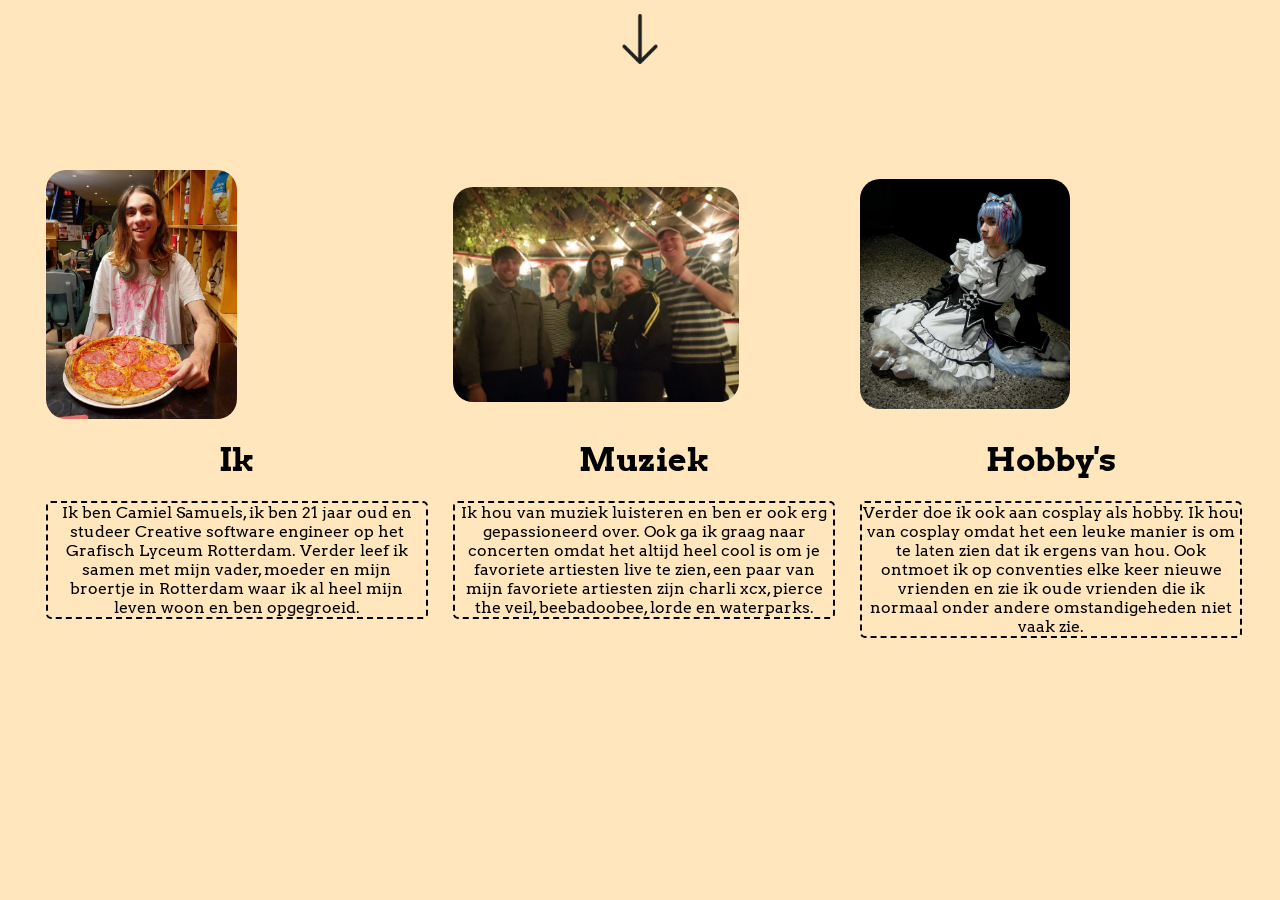
==== about/index.html @ 63a795d3 "font changes" ====
<!DOCTYPE html>
<html lang="en">
<head>
    <meta charset="UTF-8">
    <meta name="viewport" content="width=device-width, initial-scale=1.0">
    <title>Document</title>
    <link rel="stylesheet" href="../css/main.css">
    <link rel="stylesheet" href="../css/about.css">
    <script src="../Javascript/main.js"></script>
    <script src="../Javascript/about.js"></script>
    <link rel="icon" type="image/x-icon" href="../images/favicon.png">
    <link href="https://fonts.googleapis.com/css2?family=Arvo:wght@400;700&display=swap" rel="stylesheet">
</head>
<body>
    <header id="header" onclick="burger()">
    <img src="../images/Hamburger.png" alt="" id="burger">
        <div class="header-content">
            <a href="../index.html" id="headerHome">Home</a>
            <a href="../expertise/" id="headerExpertise">Expertise</a>
            <a class="active" href="#OverMij" id="headerAbout">Over mij</a>
            <a href="../work/" id="headerProject">Projecten</a>
        </div>
    </header>
    <div class="buttonWrap">
        <img src="../images/arrow.png" alt="" onclick="header()" id="button">
    </div>

        <div class="container">
            <div id="picture" class="box">
                <img src="../images/Pizza.jpg" id="picture1" alt="">
            </div>

            <div id="picture" class="box">
                <img src="../images/Band.jpg" id="picture2" alt="">
            </div>

            <div id="picture" class="box">
                <img src="../images/Cosplay.jpeg" id="picture3" alt="">
            </div>

            <div id="text" class="box">
                <h1 class="header" id="me">Ik</h1>
                <p id="text1">Ik ben Camiel Samuels, ik ben 21 jaar oud 
                en studeer Creative software engineer op het Grafisch Lyceum Rotterdam. 
                Verder leef ik samen met mijn vader, moeder en mijn broertje
                in Rotterdam waar ik al heel mijn leven woon en ben opgegroeid.
                </p>
            </div>

            <div id="text" class="box">
                <h1 class="header" id="music">Muziek</h1>
                <p id="text2">Ik hou van muziek luisteren en ben er ook erg gepassioneerd over. 
                Ook ga ik graag naar concerten omdat het altijd heel cool is om je favoriete artiesten live te zien, 
                een paar van mijn favoriete artiesten zijn charli xcx, pierce the veil, beebadoobee, lorde en waterparks.
                </p>
            </div>

            <div id="text" class="box">
                <h1 class="header" id="cosplay">Hobby's</h1>
                <p id="text3">Verder doe ik ook aan cosplay als hobby. Ik hou van cosplay omdat het een leuke manier is om te laten zien dat ik ergens van hou. 
                Ook ontmoet ik op conventies elke keer nieuwe vrienden en zie ik oude vrienden die ik normaal onder andere omstandigeheden niet vaak zie.
                </p>
            </div>
        </div>
    
</body>
</html>
---- css/main.css ----
body{
    background-color: #ffe6bc;
    font-family: 'Arvo', serif;
}
    /*header*/
header {
    top: -150px;
    position: relative;
    display: flex;
    justify-content: center;
    margin: auto;
    background-color: #ffdfa9;
    padding: 2.4% 1%;
    border-radius: 15px;
    font-weight: 500;
    transition: top 0.8s ease-in-out;
    width: 97%;
    font-weight: 600;
}

header a {
    margin-left: 50px;
    margin-right: 50px;
    color: rgb(38, 38, 38);
    text-align: center;
    padding: 17px;
    text-decoration: none;
    font-size: 18px; 
    line-height: 25px;
    border-radius: 10px;
}

header a:hover {
    background-color: #ec7f73;
    color: black;
}

header a.active {
    background-color: #c04c40;
    color:beige;    
}

header.active{
    top: 0 !important;
}

.headerAbout{
    position: relative;

}

    /*header*/

    /*button*/
.buttonWrap{
    text-align: center;
}

#button{
    position: relative;
    bottom: 80px;
    width: 50px;
    transform: rotate(270deg);
    transition: bottom 0.8s ease-in-out, transform 0.8s ease-in-out;
    cursor: pointer;
}

#button.active{
    width: 50x;
    bottom: -20px !important;
    transform: rotate(90deg);
}
    /*button*/

    /*footer*/
.footer{
    position: fixed;
    place-items: center;
    width: 100%;
    bottom: 0;
}

#contact{
    position: relative;
    top: 12px;
    font-weight: 900;
    font-size: 35px;
}

#line2{
    position: relative;
    bottom: 10px;
    width: 100%;
    border-color: #000000;
}

#flex{
    position: relative;
    display: flex;
    justify-content: center;
    place-items: center;
    bottom: 9px;
}

#linkedIn{
    position: relative;
    cursor: pointer;
    border-radius: 25%;
    width: 85px;

    transition: background-color 0.4s ease, transform 0.4s ease, box-shadow 0.4s ease;
}

#github{
    position: relative;
    cursor: pointer;
    width: 72px;
    margin: 0 1%;
    transition: background-color 0.4s ease, transform 0.4s ease, box-shadow 0.4s ease;
}

#email{
    position: relative;
    cursor: pointer;
    margin-left: 5%;
    width: 70px;
    transition: background-color 0.4s ease, transform 0.4s ease, box-shadow 0.4s ease;
}

.zoom:hover {
    transform: scale(1.09);
    box-shadow: 0 6px 12px rgba(255, 255, 255, 0);
}
    /*footer*/

    /*mobile*/
@media only screen and (max-width: 950px) {
    header{
    position: relative;
    cursor: pointer;
    top: 0px;
    margin: 0%;
    width: 10%;
    left: 85%;
    padding: 5% 2%;
    background-color: #c04c40;
    }

    header a{
        position: relative;
        color: black;
        margin: 0%;
    }
    .header-content{
    display: none;
    position: absolute;
    padding: 5%;
    z-index: 1;
    }

    header.active .header-content {
    display: grid;
    cursor: pointer;
    margin-left: 75%;
    right: -3%;
    top: 70px;
    }

    #button{
    display: none;
    }

    #headerHome{
    position: relative;
    }

    #headerAbout {
    position: relative;
    margin-left: 0%;
    margin-right: 0%;
    left: 0px;
    }

    #headerPortfolio{
    position: relative;
    }

    #burger{ 
        display: unset !important;
        
    }
}

.burgerWrap{
    text-align: center;
}

#burger{
    position: relative;
    object-fit: cover;
    width: 38%;
    display: none;
}
---- css/about.css ----
.container{
    position: fixed;
    display: grid;
    column-gap: 2%;
    grid-template-columns: 30% 30% 30%;
    justify-content: center;
    place-items: center;
    text-align: center;
    top: 170px;
}

.box{
    position: relative;
    place-items: center;
}

#text.box{
    height: 100%;
}

#picture1{
    display: grid;
    width: 50%;
    height: 60%;
    object-fit: cover;
    justify-content: center;
    border-radius: 20px;
}

#picture2{
    display: grid;
    width: 75%;
    object-fit: cover;
    justify-content: center;
    border-radius: 20px;
}

#picture3{
    display: grid;  
    position: relative;
    width: 55%;
    object-fit: cover;
    justify-content: center;
    border-radius: 20px; 
}              

#me{
    position: relative;
}

#music{
    position: relative;
}

#cosplay{
    position: relative;
}

#text{

}  

#text1{
    position: relative;
    border-style:dashed;
    border-radius: 5px;
    border-width: 2px;
}          

#text2{
    position: relative;
    border-style:dashed;
    border-radius: 5px;
    border-width: 2px;
}              

#text3{
    position: relative;
    border-style:dashed;
    border-radius: 5px;
    border-width: 2px;
}              

img{
    transition: background-color 0.4s ease, transform 0.4s ease;
}

img:hover{
    transform: scale(1.05);
}
@media only screen and (max-width: 950px) {

img:hover{
    transform: scale(1);
}

.container{
    position: relative;
    display: block;
    top: 220px;
    grid-template-columns: 20%;
    height: 1200px;
}

.box{
    position: relative;
    height: 0;
}

#text.box{
    position: relative;
    height: 0;
}

h1{
    font-size: 20px;
}

p{
    font-size: 12px;
    font-weight: 550;
}

#picture1{
    position: relative;
    width: 250px;
    height: 310px;
    bottom: 200px;
}

#me{
    position: relative;
    top: 115px;
}

#text1{
    position: relative;
    top: 115px;
}

#picture2{
    position: relative;
    width: 350px;
    height: 260px;
    top: 250px;
}

#music{
    position: relative;
    top: 500px;
}

#text2{
    position: relative;
    top: 500px;
}

#picture3{
    position: relative;
    width: 350px;
    height: 340px;
    top: 640px;
}

#cosplay{
    position: relative;
    top: 950px;
}

#text3{
    position: relative;
    top: 950px;
}

}
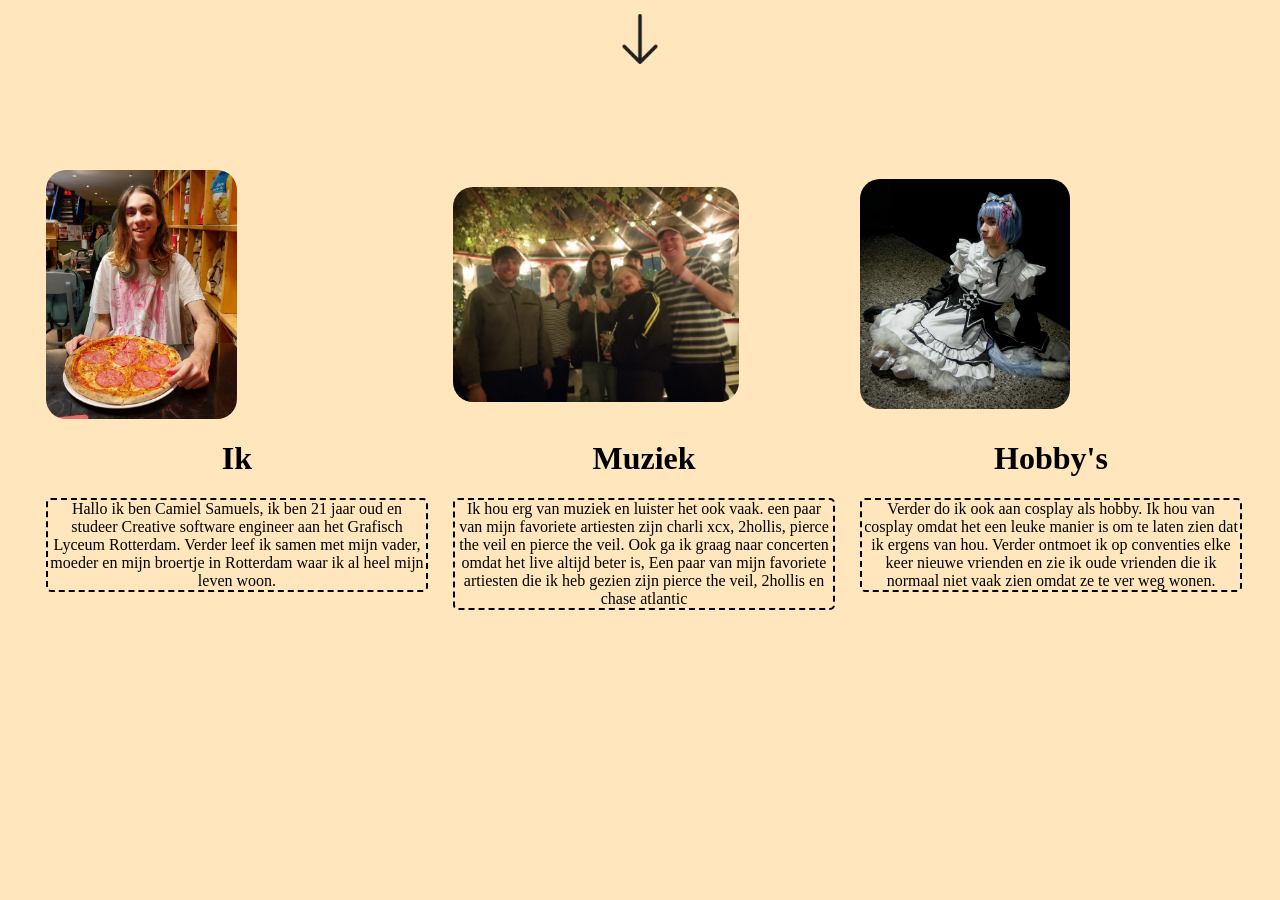
==== commit 7efd5bd1: "css changes" ====
--- a/about/index.html
+++ b/about/index.html
@@ -9,59 +9,60 @@
     <script src="../Javascript/main.js"></script>
     <script src="../Javascript/about.js"></script>
     <link rel="icon" type="image/x-icon" href="../images/favicon.png">
-    <link href="https://fonts.googleapis.com/css2?family=Arvo:wght@400;700&display=swap" rel="stylesheet">
 </head>
 <body>
     <header id="header" onclick="burger()">
     <img src="../images/Hamburger.png" alt="" id="burger">
         <div class="header-content">
-            <a href="../index.html" id="headerHome">Home</a>
-            <a href="../expertise/" id="headerExpertise">Expertise</a>
-            <a class="active" href="#OverMij" id="headerAbout">Over mij</a>
-            <a href="../work/" id="headerProject">Projecten</a>
+    <a href="../index.html" id="headerHome">Home</a>
+    <a href="../expertise/" id="headerExpertise">Expertise</a>
+    <a class="active" href="#OverMij" id="headerAbout">Over mij</a>
+    <a href="../work/" id="headerPortfolio">Portfolio</a>
         </div>
     </header>
-    <div class="buttonWrap">
+
+        <div class="buttonWrap">
         <img src="../images/arrow.png" alt="" onclick="header()" id="button">
+        </div>
+
+    <div class="container">
+        <div id="picture" class="box">
+            <img src="../images/Pizza.jpg" id="picture1" alt="">
+        </div>
+
+        <div id="picture" class="box">
+            <img src="../images/Band.jpg" id="picture2" alt="">
+        </div>
+
+        <div id="picture" class="box">
+            <img src="../images/Cosplay.jpeg" id="picture3" alt="">
+        </div>
+
+        <div id="text" class="box">
+            <h1 class="header" id="me">Ik</h1>
+            <p id="text1">Hallo ik ben Camiel Samuels, ik ben 21 jaar oud
+                en studeer Creative software engineer aan het Grafisch Lyceum Rotterdam. 
+                Verder leef ik samen met mijn vader, moeder en mijn broertje
+                in Rotterdam waar ik al heel mijn leven woon.
+            </p>
+        </div>
+
+        <div id="text" class="box">
+             <h1 class="header" id="music">Muziek</h1>
+            <p id="text2">Ik hou erg van muziek en luister het ook vaak.
+                een paar van mijn favoriete artiesten zijn charli xcx, 2hollis, pierce the veil en pierce the veil.
+                Ook ga ik graag naar concerten omdat het live altijd beter is, Een paar van mijn favoriete artiesten die ik heb gezien zijn pierce the veil, 2hollis en chase atlantic
+            </p>
+        </div>
+
+        <div id="text" class="box">
+                <h1 class="header" id="cosplay">Hobby's</h1>
+            <p id="text3">Verder do ik ook aan cosplay als hobby. Ik hou van cosplay omdat het een leuke manier is om te laten zien dat ik ergens van hou. 
+                Verder ontmoet ik op conventies elke keer nieuwe vrienden en zie ik oude vrienden die ik normaal niet vaak zien omdat ze te ver weg wonen.
+                
+            </p>
+        </div>
     </div>
-
-        <div class="container">
-            <div id="picture" class="box">
-                <img src="../images/Pizza.jpg" id="picture1" alt="">
-            </div>
-
-            <div id="picture" class="box">
-                <img src="../images/Band.jpg" id="picture2" alt="">
-            </div>
-
-            <div id="picture" class="box">
-                <img src="../images/Cosplay.jpeg" id="picture3" alt="">
-            </div>
-
-            <div id="text" class="box">
-                <h1 class="header" id="me">Ik</h1>
-                <p id="text1">Ik ben Camiel Samuels, ik ben 21 jaar oud 
-                en studeer Creative software engineer op het Grafisch Lyceum Rotterdam. 
-                Verder leef ik samen met mijn vader, moeder en mijn broertje
-                in Rotterdam waar ik al heel mijn leven woon en ben opgegroeid.
-                </p>
-            </div>
-
-            <div id="text" class="box">
-                <h1 class="header" id="music">Muziek</h1>
-                <p id="text2">Ik hou van muziek luisteren en ben er ook erg gepassioneerd over. 
-                Ook ga ik graag naar concerten omdat het altijd heel cool is om je favoriete artiesten live te zien, 
-                een paar van mijn favoriete artiesten zijn charli xcx, pierce the veil, beebadoobee, lorde en waterparks.
-                </p>
-            </div>
-
-            <div id="text" class="box">
-                <h1 class="header" id="cosplay">Hobby's</h1>
-                <p id="text3">Verder doe ik ook aan cosplay als hobby. Ik hou van cosplay omdat het een leuke manier is om te laten zien dat ik ergens van hou. 
-                Ook ontmoet ik op conventies elke keer nieuwe vrienden en zie ik oude vrienden die ik normaal onder andere omstandigeheden niet vaak zie.
-                </p>
-            </div>
-        </div>
     
 </body>
 </html>
--- a/css/about.css
+++ b/css/about.css
@@ -57,7 +57,7 @@
 }
 
 #text{
-
+    font-family: Georgia, 'Times New Roman', Times, serif;
 }  
 
 #text1{
@@ -159,17 +159,17 @@
     position: relative;
     width: 350px;
     height: 340px;
-    top: 640px;
+    top: 660px;
 }
 
 #cosplay{
     position: relative;
-    top: 950px;
+    top: 970px;
 }
 
 #text3{
     position: relative;
-    top: 950px;
+    top: 970px;
 }
 
 }
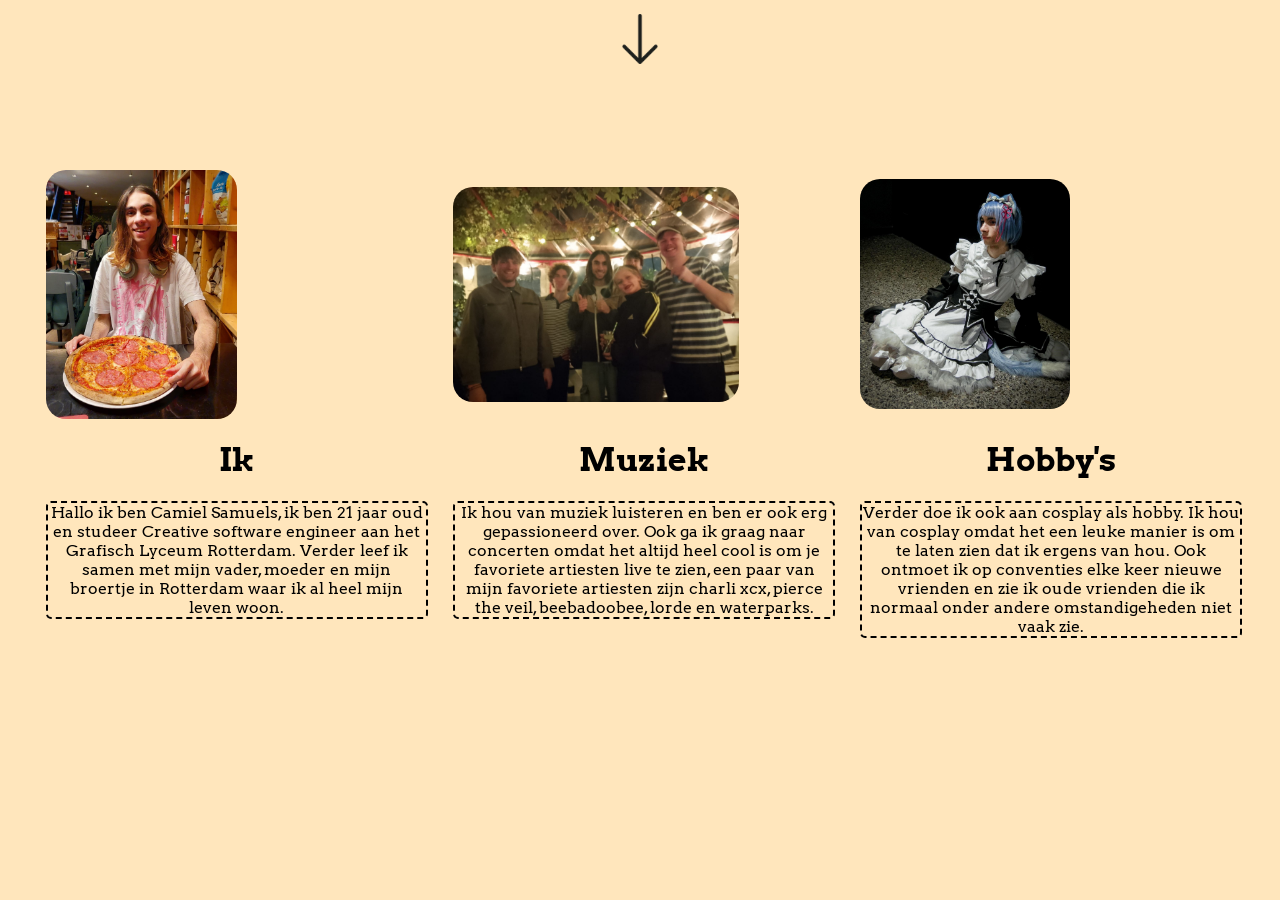
==== commit 6c5208f0: "Merge branch 'main' of https://github.com/SamuelsCamiel/SamuelsCamiel.github.io" ====
--- a/about/index.html
+++ b/about/index.html
@@ -9,34 +9,34 @@
     <script src="../Javascript/main.js"></script>
     <script src="../Javascript/about.js"></script>
     <link rel="icon" type="image/x-icon" href="../images/favicon.png">
+    <link href="https://fonts.googleapis.com/css2?family=Arvo:wght@400;700&display=swap" rel="stylesheet">
 </head>
 <body>
     <header id="header" onclick="burger()">
     <img src="../images/Hamburger.png" alt="" id="burger">
         <div class="header-content">
-    <a href="../index.html" id="headerHome">Home</a>
-    <a href="../expertise/" id="headerExpertise">Expertise</a>
-    <a class="active" href="#OverMij" id="headerAbout">Over mij</a>
-    <a href="../work/" id="headerPortfolio">Portfolio</a>
+            <a href="../index.html" id="headerHome">Home</a>
+            <a href="../expertise/" id="headerExpertise">Expertise</a>
+            <a class="active" href="#OverMij" id="headerAbout">Over mij</a>
+            <a href="../work/" id="headerProject">Projecten</a>
         </div>
     </header>
+    <div class="buttonWrap">
+        <img src="../images/arrow.png" alt="" onclick="header()" id="button">
+    </div>
 
-        <div class="buttonWrap">
-        <img src="../images/arrow.png" alt="" onclick="header()" id="button">
-        </div>
+        <div class="container">
+            <div id="picture" class="box">
+                <img src="../images/Pizza.jpg" id="picture1" alt="">
+            </div>
 
-    <div class="container">
-        <div id="picture" class="box">
-            <img src="../images/Pizza.jpg" id="picture1" alt="">
-        </div>
+            <div id="picture" class="box">
+                <img src="../images/Band.jpg" id="picture2" alt="">
+            </div>
 
-        <div id="picture" class="box">
-            <img src="../images/Band.jpg" id="picture2" alt="">
-        </div>
-
-        <div id="picture" class="box">
-            <img src="../images/Cosplay.jpeg" id="picture3" alt="">
-        </div>
+            <div id="picture" class="box">
+                <img src="../images/Cosplay.jpeg" id="picture3" alt="">
+            </div>
 
         <div id="text" class="box">
             <h1 class="header" id="me">Ik</h1>
@@ -47,22 +47,21 @@
             </p>
         </div>
 
-        <div id="text" class="box">
-             <h1 class="header" id="music">Muziek</h1>
-            <p id="text2">Ik hou erg van muziek en luister het ook vaak.
-                een paar van mijn favoriete artiesten zijn charli xcx, 2hollis, pierce the veil en pierce the veil.
-                Ook ga ik graag naar concerten omdat het live altijd beter is, Een paar van mijn favoriete artiesten die ik heb gezien zijn pierce the veil, 2hollis en chase atlantic
-            </p>
+            <div id="text" class="box">
+                <h1 class="header" id="music">Muziek</h1>
+                <p id="text2">Ik hou van muziek luisteren en ben er ook erg gepassioneerd over. 
+                Ook ga ik graag naar concerten omdat het altijd heel cool is om je favoriete artiesten live te zien, 
+                een paar van mijn favoriete artiesten zijn charli xcx, pierce the veil, beebadoobee, lorde en waterparks.
+                </p>
+            </div>
+
+            <div id="text" class="box">
+                <h1 class="header" id="cosplay">Hobby's</h1>
+                <p id="text3">Verder doe ik ook aan cosplay als hobby. Ik hou van cosplay omdat het een leuke manier is om te laten zien dat ik ergens van hou. 
+                Ook ontmoet ik op conventies elke keer nieuwe vrienden en zie ik oude vrienden die ik normaal onder andere omstandigeheden niet vaak zie.
+                </p>
+            </div>
         </div>
-
-        <div id="text" class="box">
-                <h1 class="header" id="cosplay">Hobby's</h1>
-            <p id="text3">Verder do ik ook aan cosplay als hobby. Ik hou van cosplay omdat het een leuke manier is om te laten zien dat ik ergens van hou. 
-                Verder ontmoet ik op conventies elke keer nieuwe vrienden en zie ik oude vrienden die ik normaal niet vaak zien omdat ze te ver weg wonen.
-                
-            </p>
-        </div>
-    </div>
     
 </body>
 </html>
--- a/css/about.css
+++ b/css/about.css
@@ -57,7 +57,7 @@
 }
 
 #text{
-    font-family: Georgia, 'Times New Roman', Times, serif;
+
 }  
 
 #text1{
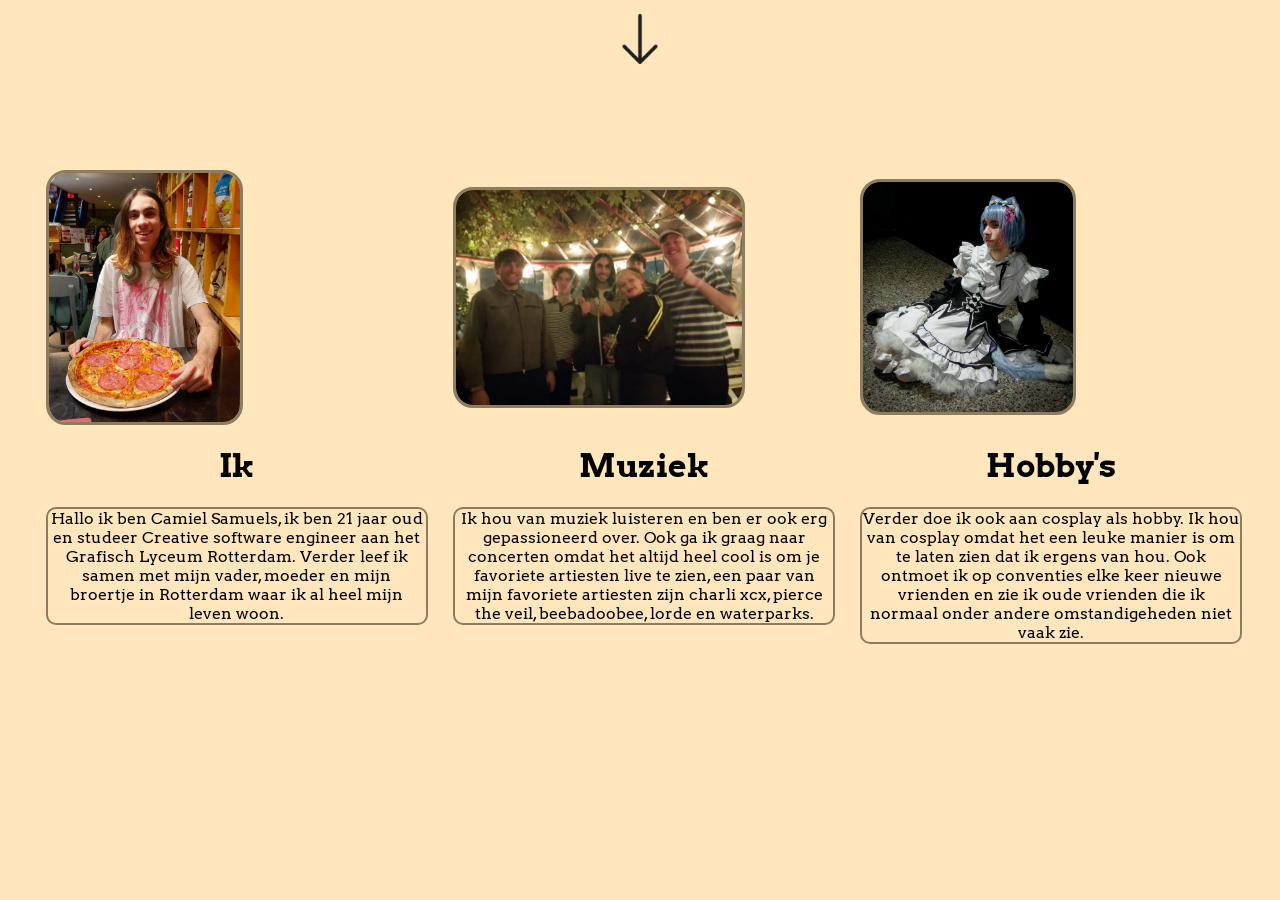
==== commit 7727ee88: "skill list" ====
--- a/about/index.html
+++ b/about/index.html
@@ -3,7 +3,7 @@
 <head>
     <meta charset="UTF-8">
     <meta name="viewport" content="width=device-width, initial-scale=1.0">
-    <title>Document</title>
+    <title>Camiel portfolio</title>
     <link rel="stylesheet" href="../css/main.css">
     <link rel="stylesheet" href="../css/about.css">
     <script src="../Javascript/main.js"></script>
--- a/css/about.css
+++ b/css/about.css
@@ -25,6 +25,9 @@
     object-fit: cover;
     justify-content: center;
     border-radius: 20px;
+    border-style: solid;
+    border-width: 3.5px;
+    border-color: #8d7c5e;
 }
 
 #picture2{
@@ -33,6 +36,9 @@
     object-fit: cover;
     justify-content: center;
     border-radius: 20px;
+    border-style: solid;
+    border-width: 3.5px;
+    border-color: #8d7c5e;
 }
 
 #picture3{
@@ -42,6 +48,9 @@
     object-fit: cover;
     justify-content: center;
     border-radius: 20px; 
+    border-style: solid;
+    border-width: 3.5px;
+    border-color: #8d7c5e;
 }              
 
 #me{
@@ -56,29 +65,31 @@
     position: relative;
 }
 
-#text{
-
-}  
-
 #text1{
     position: relative;
-    border-style:dashed;
-    border-radius: 5px;
+    border-style: solid;
+    border-width: 5px;
     border-width: 2px;
+    border-radius: 10px;
+    border-color: #8d7c5e;
 }          
 
 #text2{
     position: relative;
-    border-style:dashed;
-    border-radius: 5px;
+    border-style: solid;
+    border-width: 5px;
     border-width: 2px;
+    border-radius: 10px;
+    border-color: #8d7c5e;
 }              
 
 #text3{
     position: relative;
-    border-style:dashed;
-    border-radius: 5px;
+    border-style: solid;
+    border-width: 5px;
     border-width: 2px;
+    border-radius: 10px;
+    border-color: #8d7c5e;
 }              
 
 img{
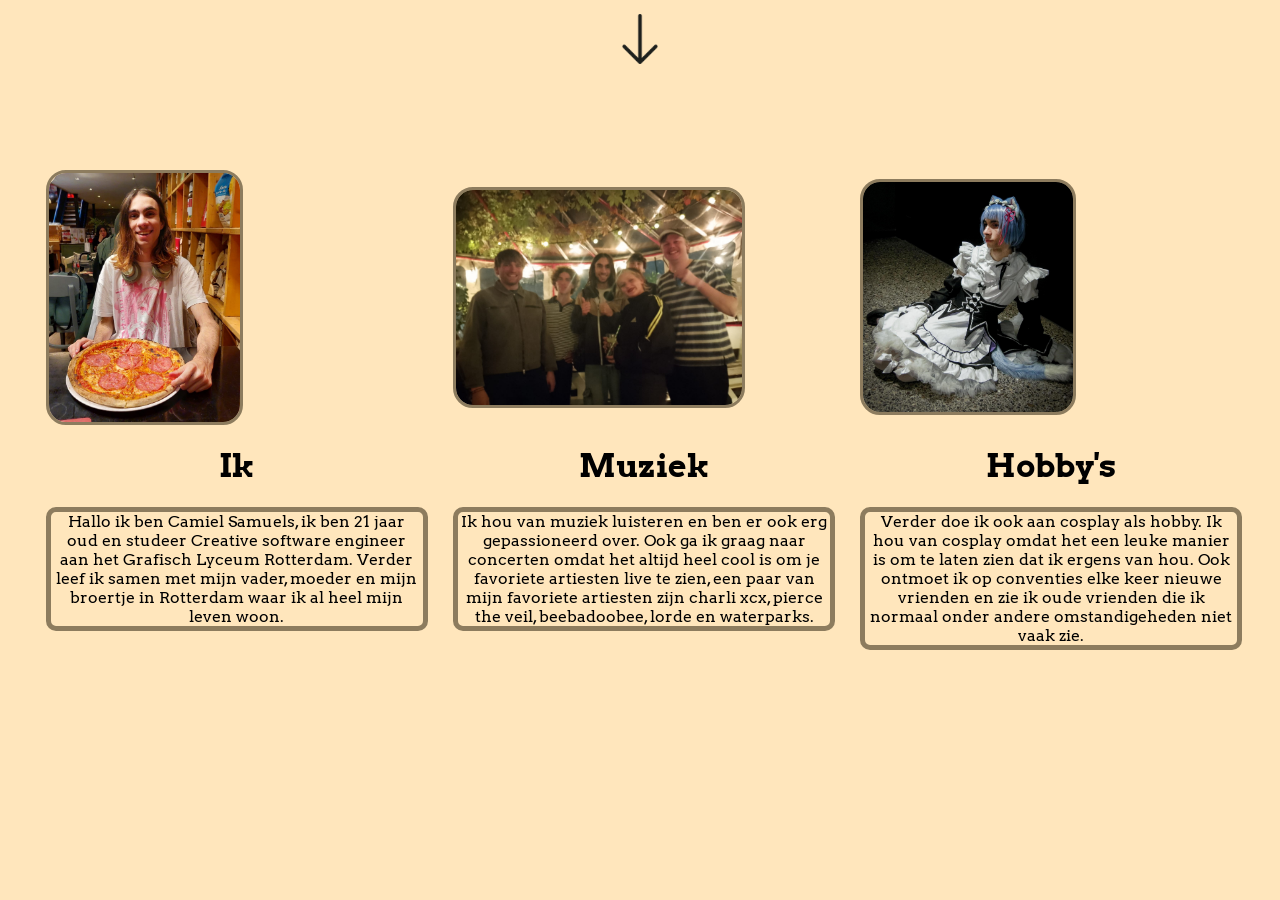
==== commit a1d7081c: "cv page added" ====
--- a/about/index.html
+++ b/about/index.html
@@ -19,6 +19,7 @@
             <a href="../expertise/" id="headerExpertise">Expertise</a>
             <a class="active" href="#OverMij" id="headerAbout">Over mij</a>
             <a href="../work/" id="headerProject">Projecten</a>
+            <a href="../cv/" class="headerCV">CV</a>
         </div>
     </header>
     <div class="buttonWrap">
--- a/css/main.css
+++ b/css/main.css
@@ -78,6 +78,7 @@
     place-items: center;
     width: 100%;
     bottom: 0;
+
 }
 
 #contact{
--- a/css/about.css
+++ b/css/about.css
@@ -69,7 +69,6 @@
     position: relative;
     border-style: solid;
     border-width: 5px;
-    border-width: 2px;
     border-radius: 10px;
     border-color: #8d7c5e;
 }          
@@ -78,7 +77,6 @@
     position: relative;
     border-style: solid;
     border-width: 5px;
-    border-width: 2px;
     border-radius: 10px;
     border-color: #8d7c5e;
 }              
@@ -87,7 +85,6 @@
     position: relative;
     border-style: solid;
     border-width: 5px;
-    border-width: 2px;
     border-radius: 10px;
     border-color: #8d7c5e;
 }              
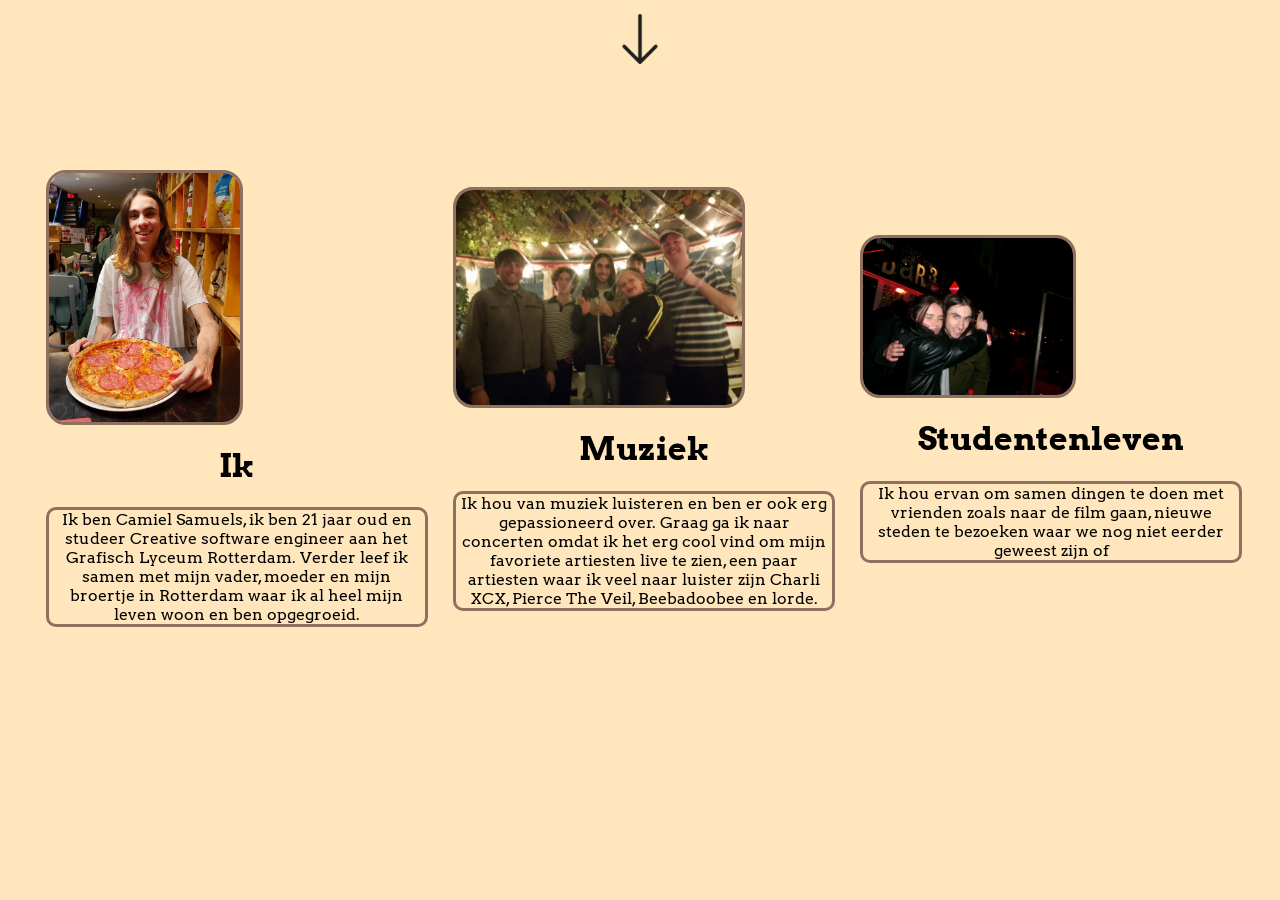
==== commit 9791c9cb: "text changes" ====
--- a/about/index.html
+++ b/about/index.html
@@ -19,7 +19,7 @@
             <a href="../expertise/" id="headerExpertise">Expertise</a>
             <a class="active" href="#OverMij" id="headerAbout">Over mij</a>
             <a href="../work/" id="headerProject">Projecten</a>
-            <a href="../cv/" class="headerCV">CV</a>
+            <a href="../cv/" class="headerCV">C V</a>
         </div>
     </header>
     <div class="buttonWrap">
@@ -29,40 +29,29 @@
         <div class="container">
             <div id="picture" class="box">
                 <img src="../images/Pizza.jpg" id="picture1" alt="">
+                <h1 class="header" id="me">Ik</h1>
+                    <p id="text1">Ik ben Camiel Samuels, ik ben 21 jaar oud
+                        en studeer Creative software engineer aan het Grafisch Lyceum Rotterdam. 
+                        Verder leef ik samen met mijn vader, moeder en mijn broertje
+                        in Rotterdam waar ik al heel mijn leven woon en ben opgegroeid.
+                    </p>
             </div>
 
             <div id="picture" class="box">
                 <img src="../images/Band.jpg" id="picture2" alt="">
+                <h1 class="header" id="music">Muziek</h1>
+                    <p id="text2">
+                        Ik hou van muziek luisteren en ben er ook erg gepassioneerd over. 
+                        Graag ga ik naar concerten omdat ik het erg cool vind om mijn favoriete artiesten live te zien, een paar artiesten waar ik veel naar luister zijn Charli XCX, Pierce The Veil, Beebadoobee en lorde.
+                    </p>
             </div>
 
             <div id="picture" class="box">
-                <img src="../images/Cosplay.jpeg" id="picture3" alt="">
+                <img src="../images/Bar.jpeg" id="picture3" alt="">
+                <h1 class="header" id="cosplay">Studentenleven</h1>
+                    <p id="text3">Ik hou ervan om samen dingen te doen met vrienden zoals naar de film gaan, nieuwe steden te bezoeken waar we nog niet eerder geweest zijn of 
+                    </p>
             </div>
-
-        <div id="text" class="box">
-            <h1 class="header" id="me">Ik</h1>
-            <p id="text1">Hallo ik ben Camiel Samuels, ik ben 21 jaar oud
-                en studeer Creative software engineer aan het Grafisch Lyceum Rotterdam. 
-                Verder leef ik samen met mijn vader, moeder en mijn broertje
-                in Rotterdam waar ik al heel mijn leven woon.
-            </p>
-        </div>
-
-            <div id="text" class="box">
-                <h1 class="header" id="music">Muziek</h1>
-                <p id="text2">Ik hou van muziek luisteren en ben er ook erg gepassioneerd over. 
-                Ook ga ik graag naar concerten omdat het altijd heel cool is om je favoriete artiesten live te zien, 
-                een paar van mijn favoriete artiesten zijn charli xcx, pierce the veil, beebadoobee, lorde en waterparks.
-                </p>
-            </div>
-
-            <div id="text" class="box">
-                <h1 class="header" id="cosplay">Hobby's</h1>
-                <p id="text3">Verder doe ik ook aan cosplay als hobby. Ik hou van cosplay omdat het een leuke manier is om te laten zien dat ik ergens van hou. 
-                Ook ontmoet ik op conventies elke keer nieuwe vrienden en zie ik oude vrienden die ik normaal onder andere omstandigeheden niet vaak zie.
-                </p>
-            </div>
-        </div>
     
 </body>
 </html>
--- a/css/main.css
+++ b/css/main.css
@@ -23,7 +23,7 @@
     margin-right: 50px;
     color: rgb(38, 38, 38);
     text-align: center;
-    padding: 17px;
+    padding: 22px;
     text-decoration: none;
     font-size: 18px; 
     line-height: 25px;
@@ -43,12 +43,6 @@
 header.active{
     top: 0 !important;
 }
-
-.headerAbout{
-    position: relative;
-
-}
-
     /*header*/
 
     /*button*/
@@ -83,6 +77,7 @@
 
 #contact{
     position: relative;
+    text-align: center;
     top: 12px;
     font-weight: 900;
     font-size: 35px;
@@ -108,7 +103,6 @@
     cursor: pointer;
     border-radius: 25%;
     width: 85px;
-
     transition: background-color 0.4s ease, transform 0.4s ease, box-shadow 0.4s ease;
 }
 
@@ -116,14 +110,14 @@
     position: relative;
     cursor: pointer;
     width: 72px;
-    margin: 0 1%;
+    margin: 0 0.3vw;
     transition: background-color 0.4s ease, transform 0.4s ease, box-shadow 0.4s ease;
 }
 
 #email{
     position: relative;
     cursor: pointer;
-    margin-left: 5%;
+    margin-left: 0.6vw;
     width: 70px;
     transition: background-color 0.4s ease, transform 0.4s ease, box-shadow 0.4s ease;
 }
@@ -135,60 +129,66 @@
     /*footer*/
 
     /*mobile*/
-@media only screen and (max-width: 950px) {
+@media only screen and (max-width: 1230px) {
     header{
-    position: relative;
-    cursor: pointer;
-    top: 0px;
-    margin: 0%;
-    width: 10%;
-    left: 85%;
-    padding: 5% 2%;
-    background-color: #c04c40;
+        position: absolute;
+        place-self: end;
+        cursor: pointer;
+        top: 5px;
+        right: 26px;
+        margin: 0%;
+        width: 50px;
+        padding: 25px 12px;
+        background-color: #c04c40;
+        border-radius: 20px;
     }
 
     header a{
         position: relative;
         color: black;
-        margin: 0%;
-    }
+        margin: 0vw;
+        padding: 13px;
+    }
+
+    header.active{
+        top: 5px !important;
+        transition: none;
+    }
+
     .header-content{
-    display: none;
-    position: absolute;
-    padding: 5%;
-    z-index: 1;
+        display: none;
+        position: absolute;
+        padding: 5%;
+        z-index: 1;
     }
 
     header.active .header-content {
-    display: grid;
-    cursor: pointer;
-    margin-left: 75%;
-    right: -3%;
-    top: 70px;
+        display: grid;
+        cursor: pointer;
+        top: 70px;
     }
 
     #button{
-    display: none;
+        display: none;
     }
 
     #headerHome{
-    position: relative;
+        position: relative;
     }
 
     #headerAbout {
-    position: relative;
-    margin-left: 0%;
-    margin-right: 0%;
-    left: 0px;
+        position: relative;
+        margin-left: 0%;
+        margin-right: 0%;
+        left: 0px;
     }
 
     #headerPortfolio{
-    position: relative;
+        position: relative;
     }
 
     #burger{ 
         display: unset !important;
-        
     }
 }
 
--- a/css/about.css
+++ b/css/about.css
@@ -27,7 +27,7 @@
     border-radius: 20px;
     border-style: solid;
     border-width: 3.5px;
-    border-color: #8d7c5e;
+    border-color: #8d705e   ;
 }
 
 #picture2{
@@ -38,7 +38,7 @@
     border-radius: 20px;
     border-style: solid;
     border-width: 3.5px;
-    border-color: #8d7c5e;
+    border-color: #8d705e;
 }
 
 #picture3{
@@ -50,7 +50,7 @@
     border-radius: 20px; 
     border-style: solid;
     border-width: 3.5px;
-    border-color: #8d7c5e;
+    border-color: #8d705e;
 }              
 
 #me{
@@ -68,25 +68,25 @@
 #text1{
     position: relative;
     border-style: solid;
-    border-width: 5px;
+    border-width: 3px;
     border-radius: 10px;
-    border-color: #8d7c5e;
+    border-color: #8d705e;
 }          
 
 #text2{
     position: relative;
     border-style: solid;
-    border-width: 5px;
+    border-width: 3px;
     border-radius: 10px;
-    border-color: #8d7c5e;
+    border-color: #8d705e;
 }              
 
 #text3{
     position: relative;
     border-style: solid;
-    border-width: 5px;
+    border-width: 3px;
     border-radius: 10px;
-    border-color: #8d7c5e;
+    border-color: #8d705e;
 }              
 
 img{
@@ -96,7 +96,7 @@
 img:hover{
     transform: scale(1.05);
 }
-@media only screen and (max-width: 950px) {
+@media only screen and (max-width: 1081px) {
 
 img:hover{
     transform: scale(1);
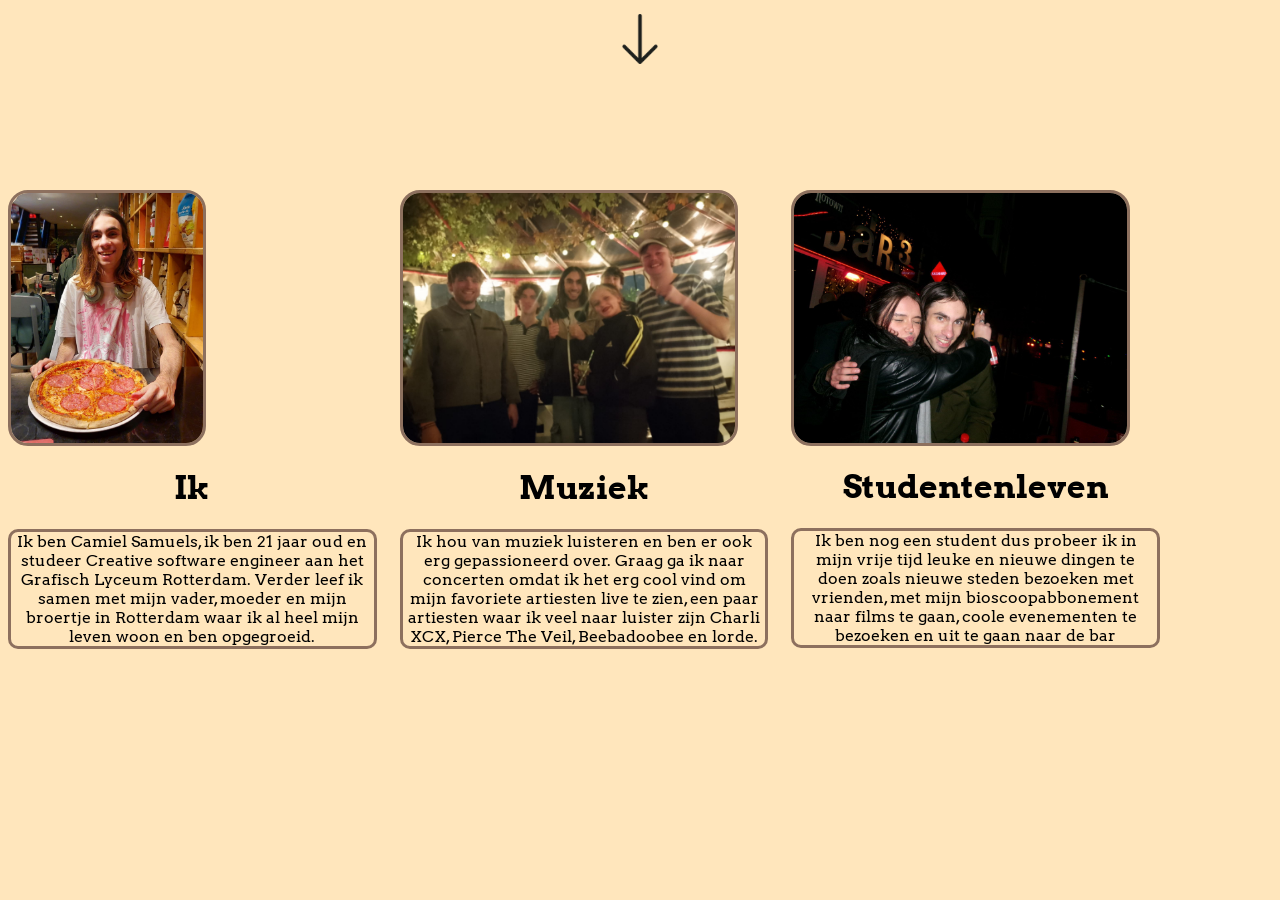
==== commit 7761c8bb: "about changes" ====
--- a/about/index.html
+++ b/about/index.html
@@ -27,29 +27,32 @@
     </div>
 
         <div class="container">
-            <div id="picture" class="box">
+            <div class="box">
                 <img src="../images/Pizza.jpg" id="picture1" alt="">
                 <h1 class="header" id="me">Ik</h1>
-                    <p id="text1">Ik ben Camiel Samuels, ik ben 21 jaar oud
+                    <p id="text">Ik ben Camiel Samuels, ik ben 21 jaar oud
                         en studeer Creative software engineer aan het Grafisch Lyceum Rotterdam. 
                         Verder leef ik samen met mijn vader, moeder en mijn broertje
                         in Rotterdam waar ik al heel mijn leven woon en ben opgegroeid.
                     </p>
             </div>
 
-            <div id="picture" class="box">
+            <div class="box">
                 <img src="../images/Band.jpg" id="picture2" alt="">
                 <h1 class="header" id="music">Muziek</h1>
-                    <p id="text2">
+                    <p id="text">
                         Ik hou van muziek luisteren en ben er ook erg gepassioneerd over. 
                         Graag ga ik naar concerten omdat ik het erg cool vind om mijn favoriete artiesten live te zien, een paar artiesten waar ik veel naar luister zijn Charli XCX, Pierce The Veil, Beebadoobee en lorde.
                     </p>
             </div>
 
-            <div id="picture" class="box">
+            <div class="box">
                 <img src="../images/Bar.jpeg" id="picture3" alt="">
                 <h1 class="header" id="cosplay">Studentenleven</h1>
-                    <p id="text3">Ik hou ervan om samen dingen te doen met vrienden zoals naar de film gaan, nieuwe steden te bezoeken waar we nog niet eerder geweest zijn of 
+                    <p id="text">Ik ben nog een student dus probeer ik in mijn vrije tijd leuke en nieuwe dingen te doen zoals nieuwe steden bezoeken met vrienden,
+                        met mijn bioscoopabbonement naar films te gaan, coole evenementen te bezoeken en uit te gaan naar de bar
+                        
+
                     </p>
             </div>
     
--- a/css/about.css
+++ b/css/about.css
@@ -1,27 +1,27 @@
 .container{
     position: fixed;
     display: grid;
+    width: 90vw;
     column-gap: 2%;
-    grid-template-columns: 30% 30% 30%;
+    grid-template-columns: 32% 32% 32%;
     justify-content: center;
+    justify-self: center;
     place-items: center;
     text-align: center;
-    top: 170px;
+    top: 190px;
+
 }
 
 .box{
     position: relative;
     place-items: center;
-}
-
-#text.box{
     height: 100%;
 }
 
+
 #picture1{
     display: grid;
-    width: 50%;
-    height: 60%;
+    width: 15vw;
     object-fit: cover;
     justify-content: center;
     border-radius: 20px;
@@ -32,7 +32,7 @@
 
 #picture2{
     display: grid;
-    width: 75%;
+    width: 26vw;
     object-fit: cover;
     justify-content: center;
     border-radius: 20px;
@@ -44,7 +44,7 @@
 #picture3{
     display: grid;  
     position: relative;
-    width: 55%;
+    width: 26vw;
     object-fit: cover;
     justify-content: center;
     border-radius: 20px; 
@@ -65,7 +65,7 @@
     position: relative;
 }
 
-#text1{
+#text{
     position: relative;
     border-style: solid;
     border-width: 3px;
@@ -73,21 +73,6 @@
     border-color: #8d705e;
 }          
 
-#text2{
-    position: relative;
-    border-style: solid;
-    border-width: 3px;
-    border-radius: 10px;
-    border-color: #8d705e;
-}              
-
-#text3{
-    position: relative;
-    border-style: solid;
-    border-width: 3px;
-    border-radius: 10px;
-    border-color: #8d705e;
-}              
 
 img{
     transition: background-color 0.4s ease, transform 0.4s ease;
@@ -96,6 +81,24 @@
 img:hover{
     transform: scale(1.05);
 }
+
+@media only screen and (max-width: 1230px)
+{
+
+    .container{
+        position: relative;
+        display: grid;
+        grid-template-columns: 100%;
+        width: 80vw;
+    }
+
+    #text{
+        
+    }
+}
+
+
+/*
 @media only screen and (max-width: 1081px) {
 
 img:hover{
@@ -181,3 +184,4 @@
 }
 
 }
+*/
